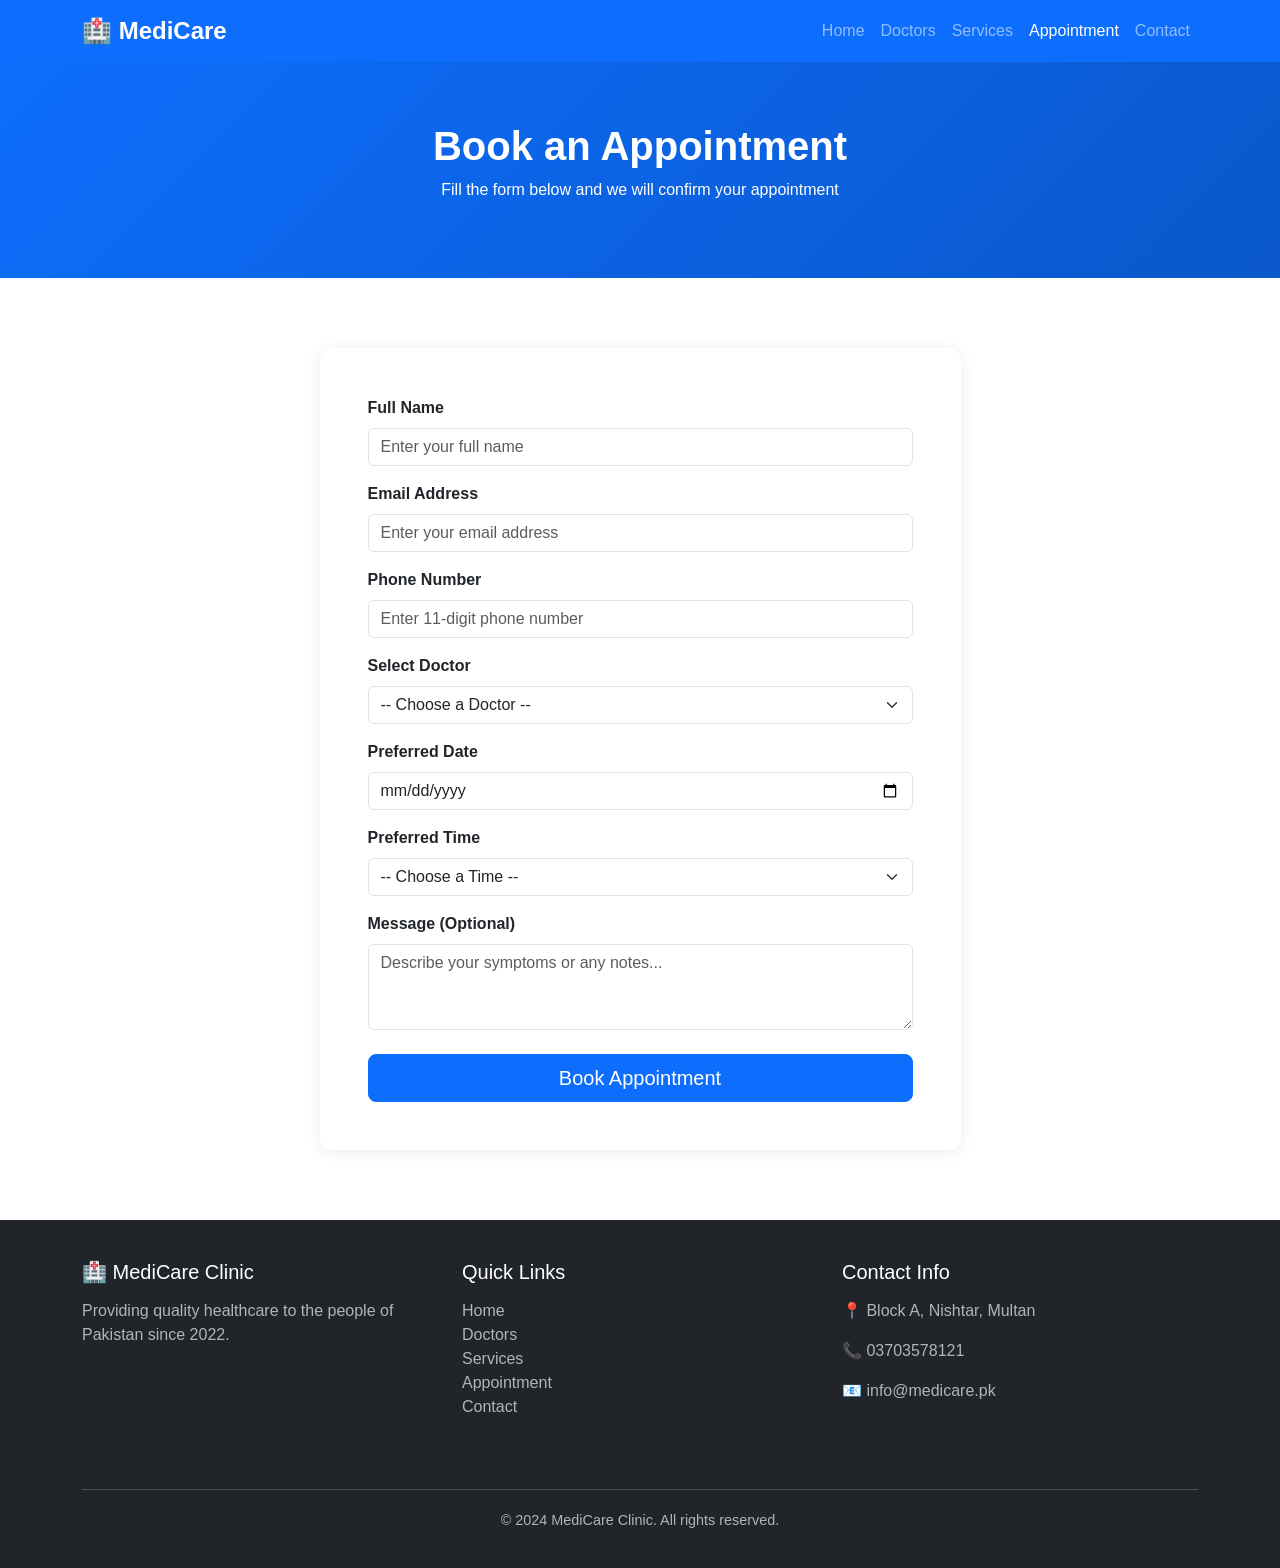
==== appointment.html @ d53444c6 "added appointment.html" ====
<!DOCTYPE html>
<html lang="en">
<head>
    <meta charset="UTF-8">
    <meta name="viewport" content="width=device-width, initial-scale=1.0">
    <title>Appointment - MediCare Clinic</title>
    <link href="https://cdn.jsdelivr.net/npm/bootstrap@5.3.0/dist/css/bootstrap.min.css" rel="stylesheet">
    <link rel="stylesheet" href="css/style.css">
</head>
<body>

    <!-- ========== NAVBAR ========== -->
    <nav class="navbar navbar-expand-lg navbar-dark bg-primary" id="mainNavbar">
        <div class="container">
            <a class="navbar-brand fw-bold fs-4" href="homepage.html">🏥 MediCare</a>
            <button class="navbar-toggler" type="button" data-bs-toggle="collapse" data-bs-target="#navMenu">
                <span class="navbar-toggler-icon"></span>
            </button>
            <div class="collapse navbar-collapse" id="navMenu">
                <ul class="navbar-nav ms-auto">
                    <li class="nav-item"><a class="nav-link" href="homepage.html">Home</a></li>
                    <li class="nav-item"><a class="nav-link" href="doctors.html">Doctors</a></li>
                    <li class="nav-item"><a class="nav-link" href="services.html">Services</a></li>
                    <li class="nav-item"><a class="nav-link active" href="appointment.html">Appointment</a></li>
                    <li class="nav-item"><a class="nav-link" href="contact.html">Contact</a></li>
                </ul>
            </div>
        </div>
    </nav>
    <!-- ========== END NAVBAR ========== -->


    <!-- ========== PAGE HEADER ========== -->
    <div class="page-header">
        <h1 class="fw-bold">Book an Appointment</h1>
        <p>Fill the form below and we will confirm your appointment</p>
    </div>


    <!-- ========== APPOINTMENT FORM SECTION ========== -->
    <section class="section-padding">
        <div class="container">
            <div class="row justify-content-center">
                <div class="col-md-7">
                    <div class="card p-4 p-md-5">

                        <!-- onsubmit calls validateForm() in main.js -->
                        <!-- event is passed so we can stop page reload -->
                        <form id="appointmentForm" onsubmit="validateForm(event)">

                            <!-- FULL NAME -->
                            <div class="mb-3">
                                <label class="form-label fw-bold">Full Name</label>
                                <input type="text" class="form-control" id="fullName"
                                    placeholder="Enter your full name">
                                <!-- Error div - hidden by default, shown by JS if name empty -->
                                <div class="error-msg" id="nameError">⚠ Please enter your name.</div>
                            </div>

                            <!-- EMAIL -->
                            <div class="mb-3">
                                <label class="form-label fw-bold">Email Address</label>
                                <input type="text" class="form-control" id="email"
                                    placeholder="Enter your email address">
                                <!-- Shown if email has no @ or no dot -->
                                <div class="error-msg" id="emailError">⚠ Please enter a valid email address.</div>
                            </div>

                            <!-- PHONE -->
                            <div class="mb-3">
                                <label class="form-label fw-bold">Phone Number</label>
                                <input type="text" class="form-control" id="phone"
                                    placeholder="Enter 11-digit phone number">
                                <!-- Shown if phone is not exactly 11 digits -->
                                <div class="error-msg" id="phoneError">⚠ Please enter a valid 11-digit phone number.</div>
                            </div>

                            <!-- SELECT DOCTOR -->
                            <div class="mb-3">
                                <label class="form-label fw-bold">Select Doctor</label>
                                <select class="form-select" id="doctor">
                                    <option value="">-- Choose a Doctor --</option>
                                    <option value="dr_ahmed">Dr. Ahmed Khan - Cardiologist</option>
                                    <option value="dr_sara">Dr. Sara Ali - Dentist</option>
                                    <option value="dr_saad">Dr. Saad Malik - General Physician</option>
                                    <option value="dr_ali">Dr. Ali Raza - Cardiologist</option>
                                    <option value="dr_mohsin">Dr. Mohsin Hassan - Dentist</option>
                                    <option value="dr_alia">Dr. Alia Baig - General Physician</option>
                                </select>
                                <!-- Shown if no doctor selected -->
                                <div class="error-msg" id="doctorError">⚠ Please select a doctor.</div>
                            </div>

                            <!-- DATE -->
                            <div class="mb-3">
                                <label class="form-label fw-bold">Preferred Date</label>
                                <input type="date" class="form-control" id="apptDate">
                                <!-- Shown if no date selected -->
                                <div class="error-msg" id="dateError">⚠ Please select a date.</div>
                            </div>

                            <!-- TIME -->
                            <div class="mb-3">
                                <label class="form-label fw-bold">Preferred Time</label>
                                <select class="form-select" id="apptTime">
                                    <option value="">-- Choose a Time --</option>
                                    <option value="09:00">09:00 AM</option>
                                    <option value="10:00">10:00 AM</option>
                                    <option value="11:00">11:00 AM</option>
                                    <option value="12:00">12:00 PM</option>
                                    <option value="14:00">02:00 PM</option>
                                    <option value="15:00">03:00 PM</option>
                                    <option value="16:00">04:00 PM</option>
                                </select>
                                <!-- Shown if no time selected -->
                                <div class="error-msg" id="timeError">⚠ Please select a time.</div>
                            </div>

                            <!-- MESSAGE (optional) -->
                            <div class="mb-4">
                                <label class="form-label fw-bold">Message (Optional)</label>
                                <textarea class="form-control" id="message" rows="3"
                                    placeholder="Describe your symptoms or any notes..."></textarea>
                            </div>

                            <!-- SUBMIT BUTTON -->
                            <button type="submit" class="btn btn-primary btn-lg w-100">
                                Book Appointment
                            </button>

                        </form>

                        <!-- SUCCESS MESSAGE -->
                        <!-- Hidden by default - JavaScript shows this after successful submit -->
                        <!-- Also hides the form above when this appears -->
                        <div class="success-msg" id="successMsg">
                            ✅ Appointment Booked Successfully! We will contact you shortly.
                        </div>

                    </div><!-- end card -->
                </div>
            </div>
        </div>
    </section>
    


    
    <footer>
        <div class="container">
            <div class="row">
                <div class="col-md-4 mb-4">
                    <h5>🏥 MediCare Clinic</h5>
                    <p>Providing quality healthcare to the people of Pakistan since 2022.</p>
                </div>
                <div class="col-md-4 mb-4">
                    <h5>Quick Links</h5>
                    <ul class="list-unstyled">
                        <li><a href="homepage.html">Home</a></li>
                        <li><a href="doctors.html">Doctors</a></li>
                        <li><a href="services.html">Services</a></li>
                        <li><a href="appointment.html">Appointment</a></li>
                        <li><a href="contact.html">Contact</a></li>
                    </ul>
                </div>
                <div class="col-md-4 mb-4">
                    <h5>Contact Info</h5>
                    <p>📍 Block A, Nishtar, Multan</p>
                    <p>📞 03703578121</p>
                    <p>📧 info@medicare.pk</p>
                </div>
            </div>
            <div class="footer-bottom">
                <p>© 2024 MediCare Clinic. All rights reserved.</p>
            </div>
        </div>
    </footer>
    


    <script src="https://cdn.jsdelivr.net/npm/bootstrap@5.3.0/dist/js/bootstrap.bundle.min.js"></script>
    <script src="js/javascript.js"></script>

</body>
</html>
---- css/style.css ----
body {
    font-family: 'Segoe UI', sans-serif;
    color: #212529;
    background-color: #ffffff;
}

/* Smooth scrolling for whole page */
html {
    scroll-behavior: smooth;
}

/* ---------- NAVBAR ---------- */
.navbar {
    transition: background-color 0.3s ease, box-shadow 0.3s ease;
}

/* This class is added by JavaScript when user scrolls down */
.navbar-scrolled {
    background-color: #ffffff !important;
    box-shadow: 0 2px 10px rgba(0, 0, 0, 0.1);
}

/* When navbar scrolled, make links dark so visible on white background */
.navbar-scrolled .nav-link,
.navbar-scrolled .navbar-brand {
    color: #0d6efd !important;
}

/* ---------- HERO SECTION ---------- */
.hero-section {
    background: linear-gradient(135deg, #0d6efd, #0a58ca);
    padding: 120px 20px;
    color: white;
}

/* ---------- SECTION PADDING ---------- */
.section-padding {
    padding: 70px 20px;
}

.section-title {
    font-size: 2rem;
    font-weight: 700;
    margin-bottom: 10px;
    color: #0d6efd;
}

.section-subtitle {
    color: #6c757d;
    margin-bottom: 40px;
}

/* ---------- CARDS ---------- */
.card {
    border: none;
    box-shadow: 0 2px 15px rgba(0, 0, 0, 0.08);
    transition: transform 0.3s ease, box-shadow 0.3s ease;
    border-radius: 12px;
}

/* Card lifts up when hovered */
.card:hover {
    transform: translateY(-5px);
    box-shadow: 0 8px 25px rgba(0, 0, 0, 0.15);
}

/* ---------- STATS SECTION ---------- */
.stats-section {
    background-color: #0d6efd;
    padding: 60px 20px;
    color: white;
}

.stat-number {
    font-size: 2.5rem;
    font-weight: 700;
}

.stat-label {
    font-size: 1rem;
    opacity: 0.9;
}

/* ---------- SERVICE CARDS ---------- */
.service-icon {
    font-size: 2.5rem;
    margin-bottom: 15px;
}

/* Hidden text shown by Read More button */
.extra-info {
    display: none;
    margin-top: 10px;
    color: #6c757d;
    font-size: 0.9rem;
}

/* ---------- DOCTOR CARDS ---------- */
.doctor-card img {
    width: 100px;
    height: 100px;
    border-radius: 50%;
    object-fit: cover;
    margin: 20px auto 10px;
    display: block;
    border: 3px solid #0d6efd;
}

.filter-btn {
    margin: 5px;
    border-radius: 20px;
}

.filter-btn.active {
    background-color: #0d6efd;
    color: white;
}

/* ---------- FORMS ---------- */
.form-control:focus {
    border-color: #0d6efd;
    box-shadow: 0 0 0 0.2rem rgba(13, 110, 253, 0.15);
}

/* Red error message under fields */
.error-msg {
    color: red;
    font-size: 0.85rem;
    margin-top: 4px;
    display: none;
}

/* Green success message after submit */
.success-msg {
    background-color: #d1e7dd;
    color: #0f5132;
    padding: 15px;
    border-radius: 8px;
    text-align: center;
    display: none;
    margin-top: 20px;
    font-weight: 600;
}

/* ---------- FOOTER ---------- */
footer {
    background-color: #212529;
    color: #adb5bd;
    padding: 40px 20px 20px;
}

footer h5 {
    color: #ffffff;
    margin-bottom: 15px;
}

footer a {
    color: #adb5bd;
    text-decoration: none;
}

footer a:hover {
    color: #ffffff;
}

.footer-bottom {
    border-top: 1px solid #495057;
    padding-top: 20px;
    margin-top: 30px;
    text-align: center;
    font-size: 0.9rem;
}

/* ---------- PAGE HEADER (top of inner pages) ---------- */
.page-header {
    background: linear-gradient(135deg, #0d6efd, #0a58ca);
    color: white;
    padding: 60px 20px;
    text-align: center;
}

/* ---------- SEARCH BAR ---------- */
.search-box {
    max-width: 400px;
    margin: 0 auto 30px;
}
/* .doctor-img{
   width:100px;
   height:100px;
   border-radius:50%;
   object-fit:cover;
   border:3px solid #0d6efd;
} */


/* Doctor image styling */
.doctor-img {
    width: 100px;
    height: 100px;
    border-radius: 50%;
    object-fit: cover;
    margin: 20px auto 10px;
    display: block;
    border: 3px solid #0d6efd;
}
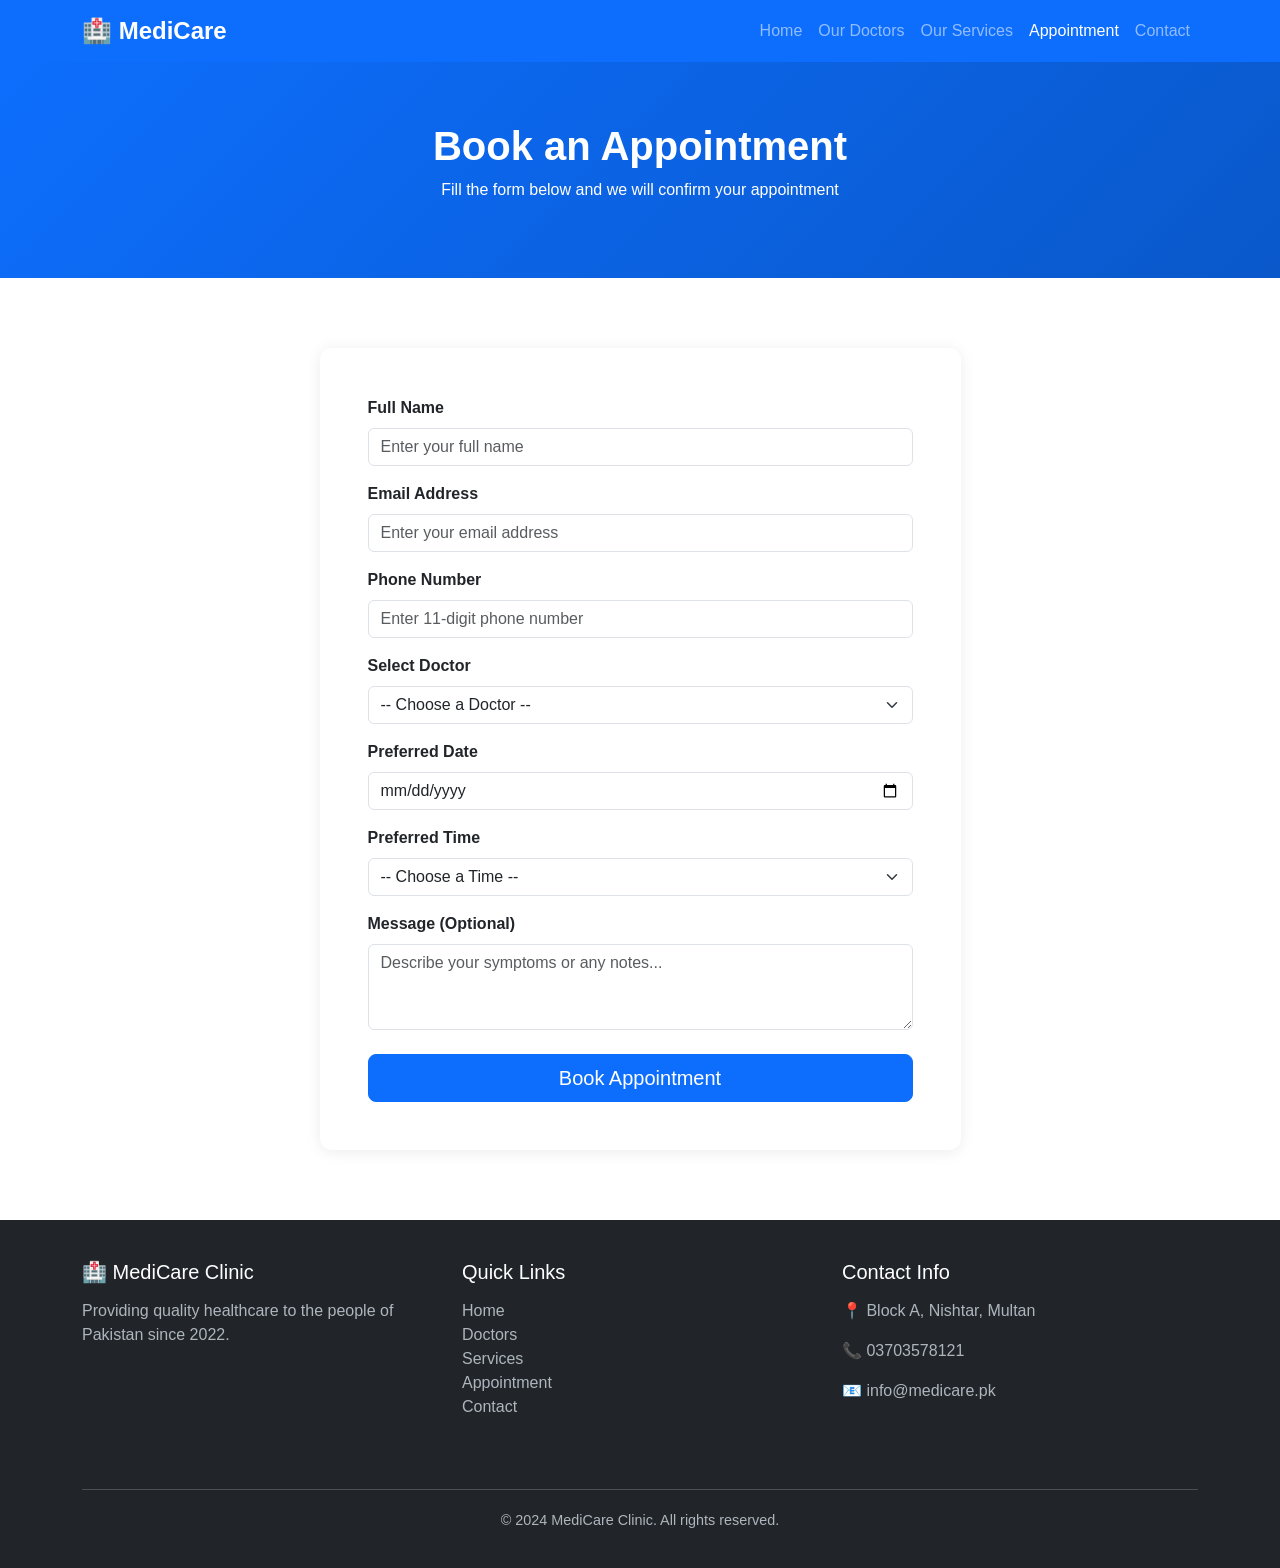
==== commit 40d20909: "changed strings" ====
--- a/appointment.html
+++ b/appointment.html
@@ -19,8 +19,8 @@
             <div class="collapse navbar-collapse" id="navMenu">
                 <ul class="navbar-nav ms-auto">
                     <li class="nav-item"><a class="nav-link" href="homepage.html">Home</a></li>
-                    <li class="nav-item"><a class="nav-link" href="doctors.html">Doctors</a></li>
-                    <li class="nav-item"><a class="nav-link" href="services.html">Services</a></li>
+                    <li class="nav-item"><a class="nav-link" href="doctors.html">Our Doctors</a></li>
+                    <li class="nav-item"><a class="nav-link" href="services.html">Our Services</a></li>
                     <li class="nav-item"><a class="nav-link active" href="appointment.html">Appointment</a></li>
                     <li class="nav-item"><a class="nav-link" href="contact.html">Contact</a></li>
                 </ul>
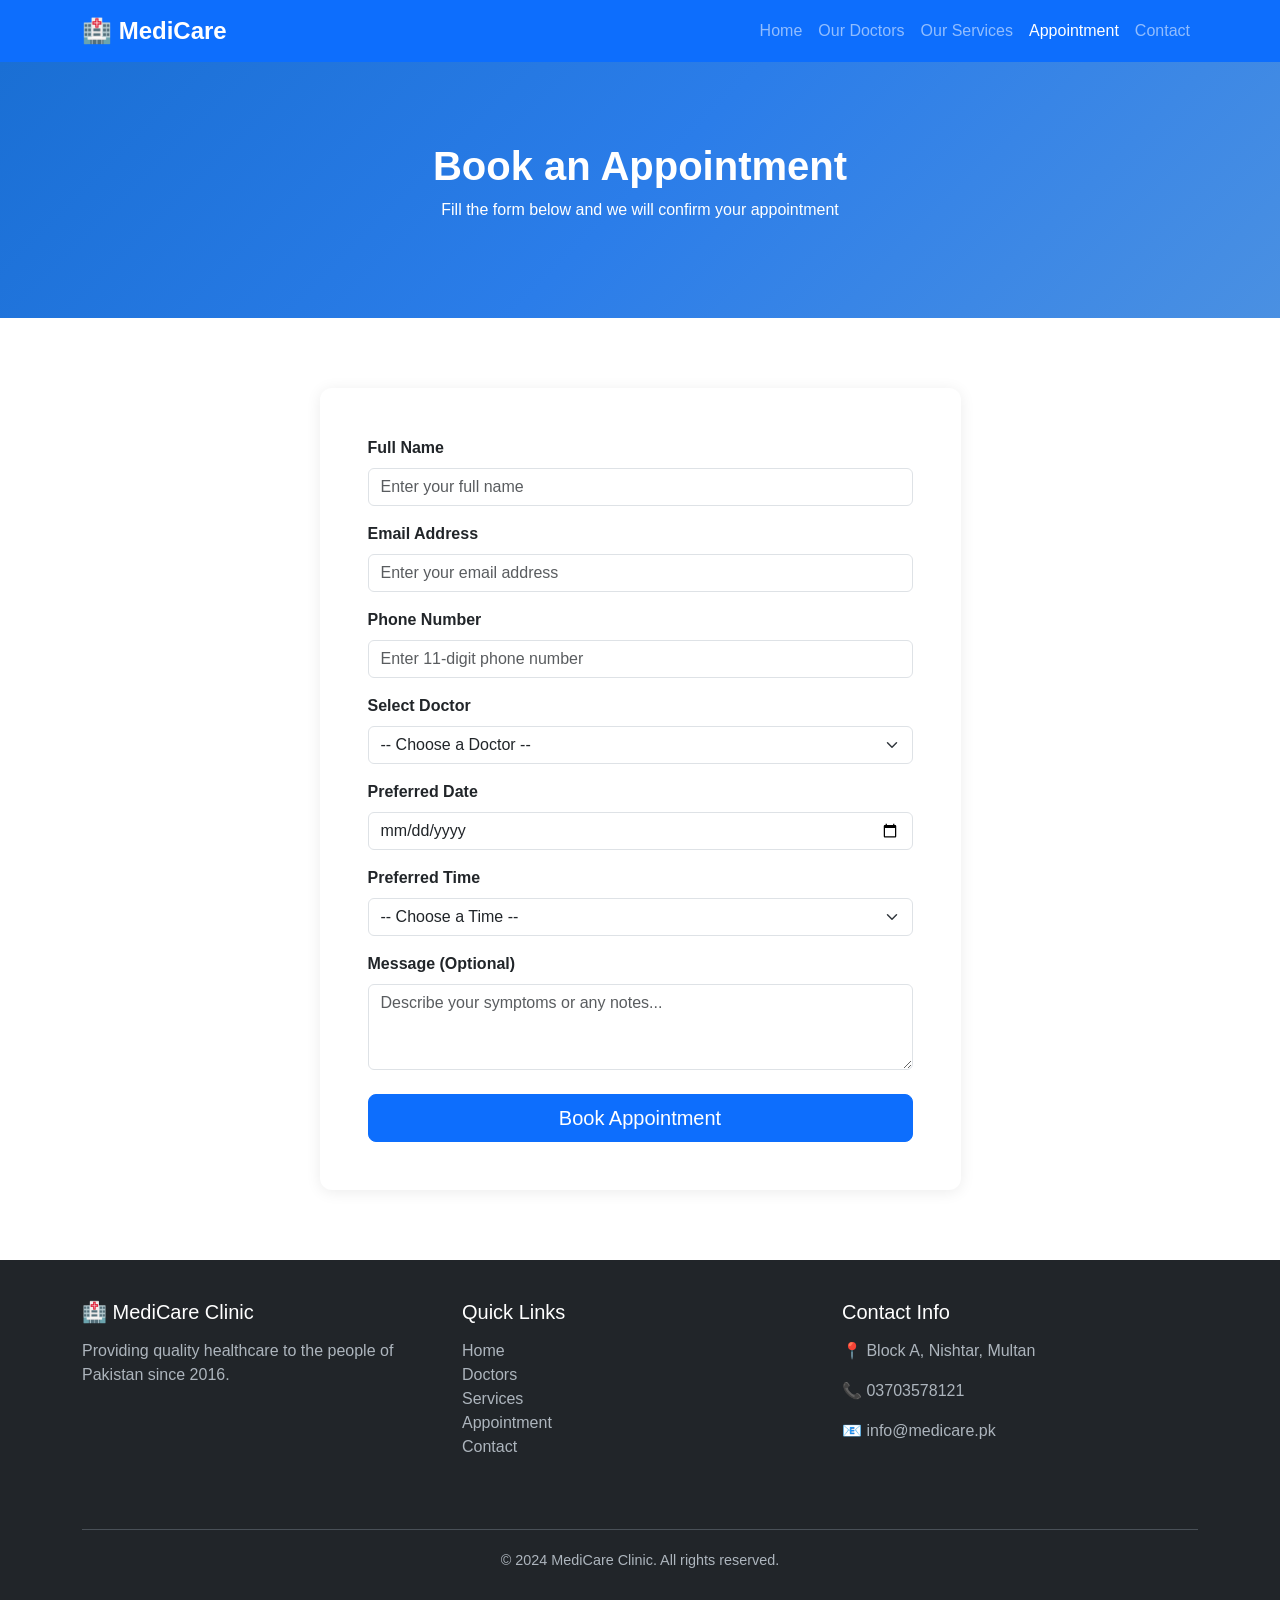
==== commit 8e19d55e: "changes" ====
--- a/appointment.html
+++ b/appointment.html
@@ -151,7 +151,7 @@
             <div class="row">
                 <div class="col-md-4 mb-4">
                     <h5>🏥 MediCare Clinic</h5>
-                    <p>Providing quality healthcare to the people of Pakistan since 2022.</p>
+                    <p>Providing quality healthcare to the people of Pakistan since 2016.</p>
                 </div>
                 <div class="col-md-4 mb-4">
                     <h5>Quick Links</h5>
--- a/css/style.css
+++ b/css/style.css
@@ -174,12 +174,23 @@
 
 /* ---------- PAGE HEADER (top of inner pages) ---------- */
 .page-header {
-    background: linear-gradient(135deg, #0d6efd, #0a58ca);
-    color: white;
-    padding: 60px 20px;
+    background: linear-gradient(135deg, #1a6fd4, #2b7de9, #4a90e2);
     text-align: center;
-}
-
+    padding: 80px 20px;
+    width: 100%;
+    color: white;
+}
+
+.page-header h1 {
+    color: white;
+    font-weight: bold;
+    font-size: 2.5rem;
+}
+
+.page-header p {
+    color: white;
+    font-size: 1rem;
+}
 /* ---------- SEARCH BAR ---------- */
 .search-box {
     max-width: 400px;
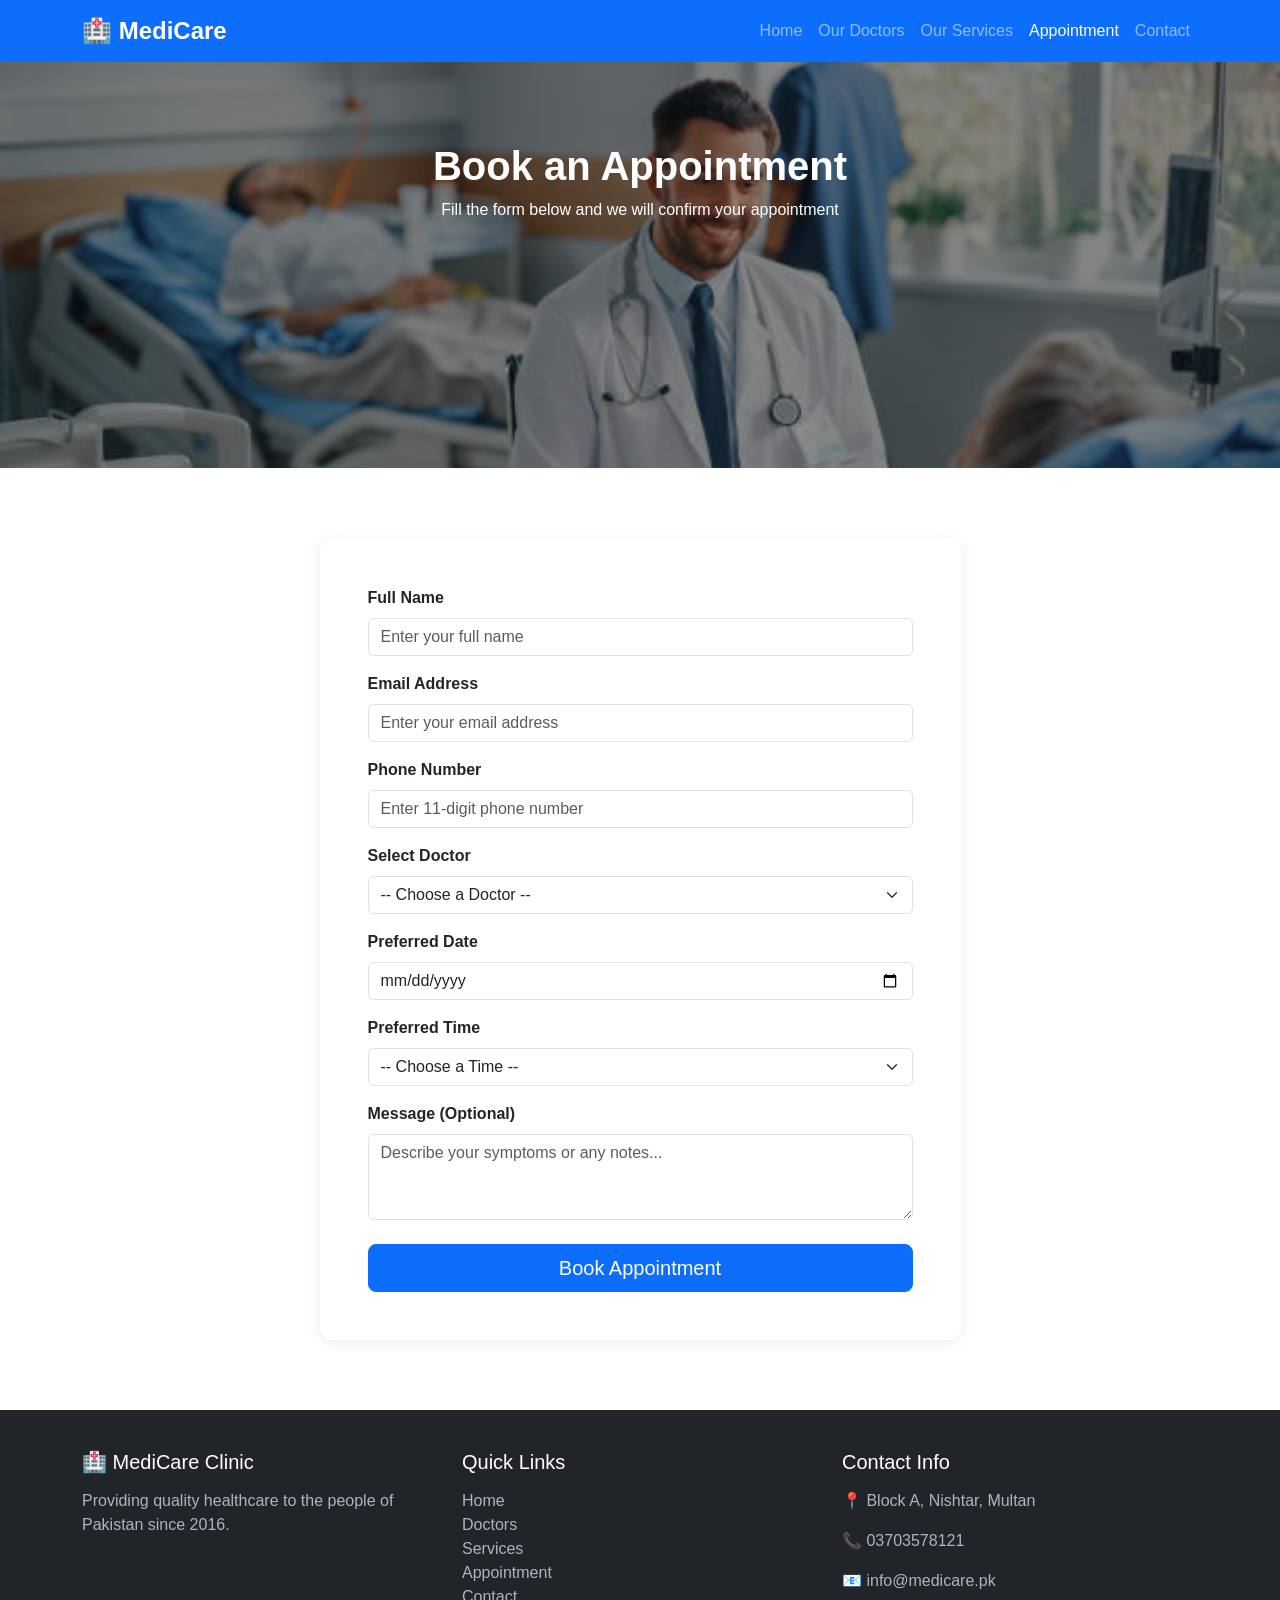
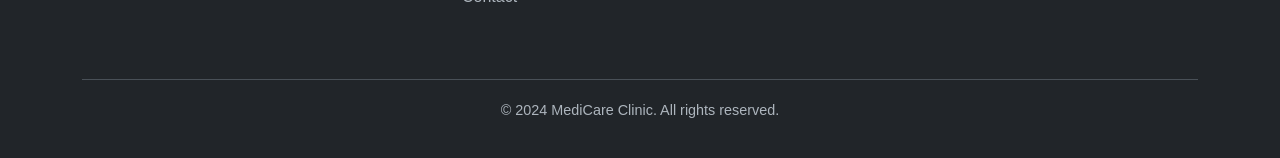
==== commit de2ad05e: "changes" ====
--- a/appointment.html
+++ b/appointment.html
@@ -31,7 +31,7 @@
 
 
     <!-- ========== PAGE HEADER ========== -->
-    <div class="page-header">
+    <div class="page-header" style="background-image: linear-gradient(rgba(0,0,0,0.4), rgba(0,0,0,0.4)), url('images/doctor.jpg');">
         <h1 class="fw-bold">Book an Appointment</h1>
         <p>Fill the form below and we will confirm your appointment</p>
     </div>
--- a/css/style.css
+++ b/css/style.css
@@ -174,22 +174,25 @@
 
 /* ---------- PAGE HEADER (top of inner pages) ---------- */
 .page-header {
-    background: linear-gradient(135deg, #1a6fd4, #2b7de9, #4a90e2);
-    text-align: center;
-    padding: 80px 20px;
-    width: 100%;
-    color: white;
+  background-image: linear-gradient(rgba(0,0,0,0.3), rgba(0,0,0,0.3)), url('../images/doctors.jpg');
+  background-size: cover;
+  background-position: top center;  /* ← this shows faces, not torso */
+  background-repeat: no-repeat;
+  width: 100%;
+  padding: 80px 20px 230px 20px;
+  text-align: center;
+  color: white;
 }
 
 .page-header h1 {
-    color: white;
-    font-weight: bold;
-    font-size: 2.5rem;
+  font-size: 2.5rem;
+  font-weight: bold;
+  color: white;
 }
 
 .page-header p {
-    color: white;
-    font-size: 1rem;
+  font-size: 1rem;
+  color: white;
 }
 /* ---------- SEARCH BAR ---------- */
 .search-box {
